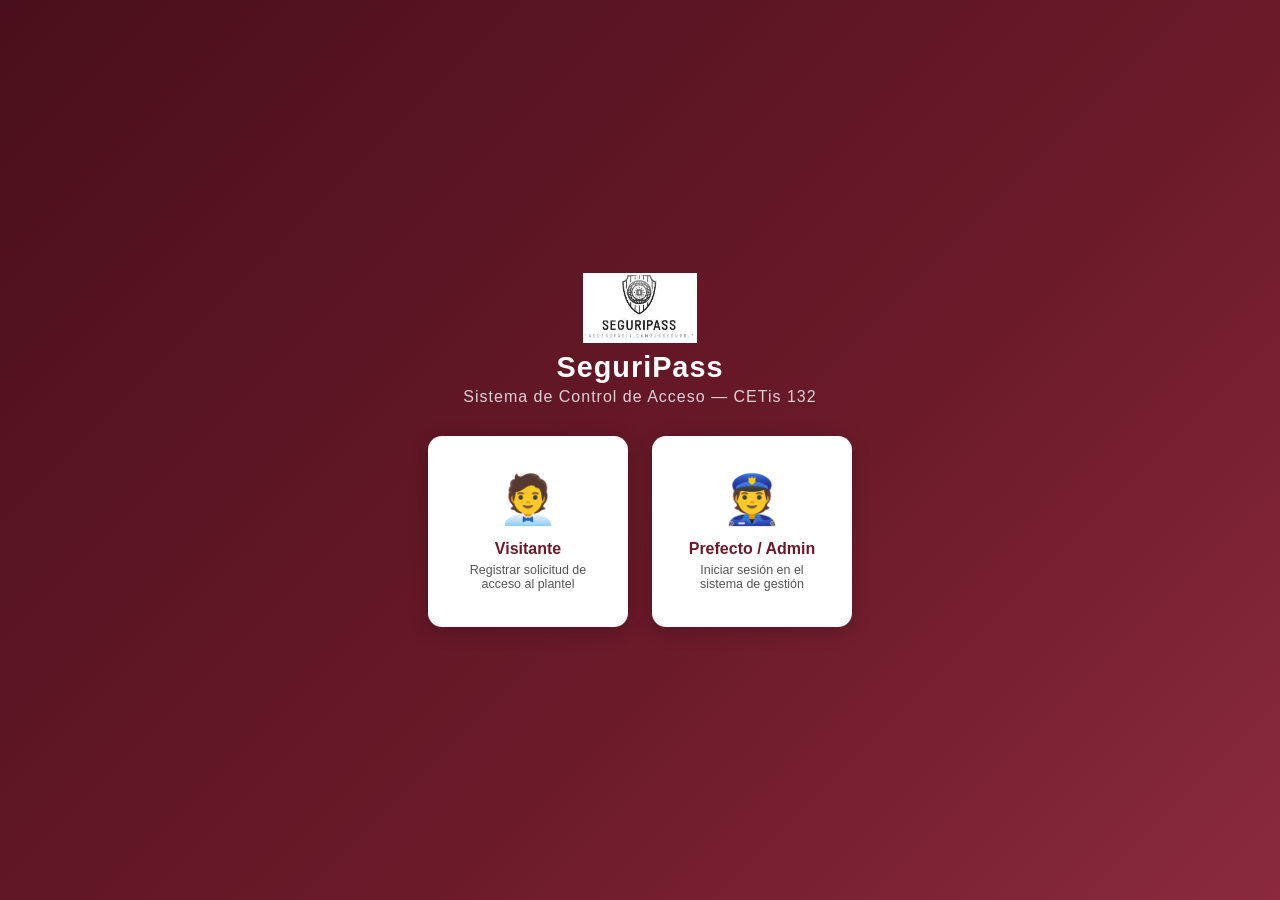
==== seguripass/index.html @ 3da66123 "primer commit" ====
<!DOCTYPE html>
<html lang="es">
<head>
  <meta charset="UTF-8">
  <meta name="viewport" content="width=device-width, initial-scale=1.0">
  <title>SeguriPass - Selección de Rol</title>
  <link rel="stylesheet" href="css/styles.css">
</head>
<body>
  <div class="rol-page">
    <div class="rol-titulo">
      <img src="logo.png" alt="SeguriPass" style="height:70px;margin-bottom:8px;display:block;margin-left:auto;margin-right:auto;">
      SeguriPass
      <span>Sistema de Control de Acceso — CETis 132</span>
    </div>

    <div class="rol-cards">
      <!-- Visitante -->
      <a href="visitante/registro.html" class="rol-card">
        <div class="rol-icon">🧑‍💼</div>
        <div class="rol-nombre">Visitante</div>
        <div class="rol-desc">Registrar solicitud de acceso al plantel</div>
      </a>

      <!-- Prefecto / Admin -->
      <a href="login.html" class="rol-card">
        <div class="rol-icon">👮</div>
        <div class="rol-nombre">Prefecto / Admin</div>
        <div class="rol-desc">Iniciar sesión en el sistema de gestión</div>
      </a>
    </div>
  </div>
</body>
</html>
---- seguripass/css/styles.css ----
/* ===== SEGURIPASS - ESTILOS GLOBALES ===== */
:root {
  --vino: #6B1A2A;
  --vino-oscuro: #4A0F1C;
  --vino-claro: #8B2A3E;
  --vino-hover: #7D1F30;
  --blanco: #FFFFFF;
  --gris-claro: #F5F5F5;
  --gris: #E0E0E0;
  --gris-texto: #555555;
  --negro: #1A1A1A;
  --verde: #2E7D32;
  --rojo: #C62828;
  --amarillo: #F9A825;
  --sombra: 0 4px 16px rgba(107,26,42,0.15);
  --radio: 10px;
}

* {
  margin: 0;
  padding: 0;
  box-sizing: border-box;
}

body {
  font-family: 'Segoe UI', Tahoma, Geneva, Verdana, sans-serif;
  background: var(--gris-claro);
  color: var(--negro);
  min-height: 100vh;
}

/* ===== NAVBAR ===== */
.navbar {
  background: var(--vino-oscuro);
  color: var(--blanco);
  display: flex;
  align-items: center;
  justify-content: space-between;
  padding: 0 28px;
  height: 60px;
  box-shadow: 0 2px 8px rgba(0,0,0,0.3);
  position: sticky;
  top: 0;
  z-index: 100;
}

.navbar-brand {
  display: flex;
  align-items: center;
  gap: 10px;
  font-size: 1.3rem;
  font-weight: 700;
  letter-spacing: 1px;
}

.navbar-brand img {
  height: 36px;
}

.navbar-user {
  display: flex;
  align-items: center;
  gap: 14px;
  font-size: 0.9rem;
}

.navbar-user span {
  opacity: 0.85;
}

.btn-logout {
  background: rgba(255,255,255,0.15);
  border: 1px solid rgba(255,255,255,0.3);
  color: var(--blanco);
  padding: 6px 14px;
  border-radius: 6px;
  cursor: pointer;
  font-size: 0.85rem;
  transition: background 0.2s;
  text-decoration: none;
}

.btn-logout:hover {
  background: rgba(255,255,255,0.25);
}

/* ===== SIDEBAR ===== */
.layout {
  display: flex;
  min-height: calc(100vh - 60px);
}

.sidebar {
  width: 230px;
  background: var(--vino);
  color: var(--blanco);
  padding: 20px 0;
  flex-shrink: 0;
}

.sidebar-menu {
  list-style: none;
}

.sidebar-menu li a {
  display: flex;
  align-items: center;
  gap: 10px;
  padding: 13px 22px;
  color: rgba(255,255,255,0.85);
  text-decoration: none;
  font-size: 0.92rem;
  transition: background 0.2s, color 0.2s;
  border-left: 3px solid transparent;
}

.sidebar-menu li a:hover,
.sidebar-menu li a.active {
  background: var(--vino-oscuro);
  color: var(--blanco);
  border-left-color: #FFD700;
}

.sidebar-menu li a .icon {
  font-size: 1.1rem;
  width: 22px;
  text-align: center;
}

/* ===== CONTENIDO PRINCIPAL ===== */
.main-content {
  flex: 1;
  padding: 28px;
  overflow-y: auto;
}

/* ===== TARJETAS ===== */
.card {
  background: var(--blanco);
  border-radius: var(--radio);
  box-shadow: var(--sombra);
  padding: 24px;
  margin-bottom: 22px;
}

.card-header {
  display: flex;
  align-items: center;
  justify-content: space-between;
  margin-bottom: 18px;
  padding-bottom: 12px;
  border-bottom: 2px solid var(--vino);
}

.card-title {
  font-size: 1.1rem;
  font-weight: 700;
  color: var(--vino);
}

/* ===== FORMULARIOS ===== */
.form-group {
  margin-bottom: 16px;
}

.form-label {
  display: block;
  font-size: 0.88rem;
  font-weight: 600;
  color: var(--gris-texto);
  margin-bottom: 5px;
}

.form-label .required {
  color: var(--rojo);
  margin-left: 2px;
}

.form-control {
  width: 100%;
  padding: 9px 13px;
  border: 1.5px solid var(--gris);
  border-radius: 7px;
  font-size: 0.92rem;
  color: var(--negro);
  background: var(--blanco);
  transition: border-color 0.2s, box-shadow 0.2s;
  outline: none;
}

.form-control:focus {
  border-color: var(--vino);
  box-shadow: 0 0 0 3px rgba(107,26,42,0.12);
}

.form-control.error {
  border-color: var(--rojo);
}

.form-control:disabled {
  background: var(--gris-claro);
  cursor: not-allowed;
}

select.form-control {
  cursor: pointer;
}

.error-msg {
  color: var(--rojo);
  font-size: 0.78rem;
  margin-top: 4px;
  display: none;
}

.error-msg.visible {
  display: block;
}

.form-row {
  display: grid;
  grid-template-columns: 1fr 1fr;
  gap: 16px;
}

.form-row-3 {
  display: grid;
  grid-template-columns: 1fr 1fr 1fr;
  gap: 16px;
}

/* ===== BOTONES ===== */
.btn {
  padding: 9px 20px;
  border-radius: 7px;
  border: none;
  cursor: pointer;
  font-size: 0.9rem;
  font-weight: 600;
  transition: background 0.2s, transform 0.1s;
  display: inline-flex;
  align-items: center;
  gap: 7px;
  text-decoration: none;
}

.btn:active {
  transform: scale(0.97);
}

.btn-primary {
  background: var(--vino);
  color: var(--blanco);
}

.btn-primary:hover {
  background: var(--vino-hover);
}

.btn-secondary {
  background: var(--gris);
  color: var(--negro);
}

.btn-secondary:hover {
  background: #ccc;
}

.btn-success {
  background: var(--verde);
  color: var(--blanco);
}

.btn-success:hover {
  background: #1B5E20;
}

.btn-danger {
  background: var(--rojo);
  color: var(--blanco);
}

.btn-danger:hover {
  background: #8B0000;
}

.btn-warning {
  background: var(--amarillo);
  color: var(--negro);
}

.btn-sm {
  padding: 5px 12px;
  font-size: 0.8rem;
}

.btn-group {
  display: flex;
  gap: 10px;
  flex-wrap: wrap;
  margin-top: 10px;
}

/* ===== TABLA ===== */
.table-wrapper {
  overflow-x: auto;
}

table {
  width: 100%;
  border-collapse: collapse;
  font-size: 0.88rem;
}

thead tr {
  background: var(--vino);
  color: var(--blanco);
}

thead th {
  padding: 11px 14px;
  text-align: left;
  font-weight: 600;
}

tbody tr {
  border-bottom: 1px solid var(--gris);
  transition: background 0.15s;
}

tbody tr:hover {
  background: rgba(107,26,42,0.05);
}

tbody td {
  padding: 10px 14px;
  color: var(--negro);
}

/* ===== BADGES ===== */
.badge {
  display: inline-block;
  padding: 3px 10px;
  border-radius: 20px;
  font-size: 0.75rem;
  font-weight: 600;
}

.badge-pendiente { background: #FFF3E0; color: #E65100; }
.badge-aprobado  { background: #E8F5E9; color: #2E7D32; }
.badge-rechazado { background: #FFEBEE; color: #C62828; }
.badge-dentro    { background: #E3F2FD; color: #1565C0; }

/* ===== ALERTAS ===== */
.alert {
  padding: 12px 16px;
  border-radius: 8px;
  margin-bottom: 16px;
  font-size: 0.9rem;
  display: flex;
  align-items: center;
  gap: 10px;
}

.alert-success { background: #E8F5E9; color: #2E7D32; border-left: 4px solid #2E7D32; }
.alert-error   { background: #FFEBEE; color: #C62828; border-left: 4px solid #C62828; }
.alert-info    { background: #E3F2FD; color: #1565C0; border-left: 4px solid #1565C0; }
.alert-warning { background: #FFF8E1; color: #F57F17; border-left: 4px solid #F57F17; }

/* ===== MODAL ===== */
.modal-overlay {
  display: none;
  position: fixed;
  inset: 0;
  background: rgba(0,0,0,0.5);
  z-index: 200;
  align-items: center;
  justify-content: center;
}

.modal-overlay.open {
  display: flex;
}

.modal {
  background: var(--blanco);
  border-radius: var(--radio);
  padding: 28px;
  width: 90%;
  max-width: 500px;
  box-shadow: 0 8px 32px rgba(0,0,0,0.25);
  animation: fadeIn 0.2s ease;
}

.modal-header {
  display: flex;
  align-items: center;
  justify-content: space-between;
  margin-bottom: 18px;
  padding-bottom: 12px;
  border-bottom: 2px solid var(--vino);
}

.modal-title {
  font-size: 1rem;
  font-weight: 700;
  color: var(--vino);
}

.modal-close {
  background: none;
  border: none;
  font-size: 1.3rem;
  cursor: pointer;
  color: var(--gris-texto);
  line-height: 1;
}

@keyframes fadeIn {
  from { opacity: 0; transform: translateY(-20px); }
  to   { opacity: 1; transform: translateY(0); }
}

/* ===== STATS CARDS ===== */
.stats-grid {
  display: grid;
  grid-template-columns: repeat(auto-fit, minmax(180px, 1fr));
  gap: 16px;
  margin-bottom: 22px;
}

.stat-card {
  background: var(--blanco);
  border-radius: var(--radio);
  padding: 20px;
  box-shadow: var(--sombra);
  display: flex;
  align-items: center;
  gap: 14px;
}

.stat-icon {
  width: 48px;
  height: 48px;
  border-radius: 10px;
  background: var(--vino);
  color: var(--blanco);
  display: flex;
  align-items: center;
  justify-content: center;
  font-size: 1.4rem;
  flex-shrink: 0;
}

.stat-info .stat-num {
  font-size: 1.6rem;
  font-weight: 700;
  color: var(--vino);
  line-height: 1;
}

.stat-info .stat-label {
  font-size: 0.78rem;
  color: var(--gris-texto);
  margin-top: 3px;
}

/* ===== SOLICITUD CARD ===== */
.solicitud-card {
  background: var(--blanco);
  border: 1.5px solid var(--gris);
  border-radius: var(--radio);
  padding: 16px;
  margin-bottom: 12px;
  transition: border-color 0.2s, box-shadow 0.2s;
}

.solicitud-card:hover {
  border-color: var(--vino-claro);
  box-shadow: var(--sombra);
}

.solicitud-card .sol-nombre {
  font-weight: 700;
  font-size: 1rem;
  color: var(--negro);
}

.solicitud-card .sol-detalle {
  font-size: 0.83rem;
  color: var(--gris-texto);
  margin-top: 4px;
}

.solicitud-card .sol-actions {
  display: flex;
  gap: 8px;
  margin-top: 10px;
}

/* ===== ACCESO PERMITIDO / DENEGADO ===== */
.acceso-resultado {
  text-align: center;
  padding: 30px;
}

.acceso-resultado .icono-grande {
  font-size: 4rem;
  margin-bottom: 12px;
}

.acceso-resultado h2 {
  font-size: 1.5rem;
  margin-bottom: 8px;
}

.acceso-permitido h2 { color: var(--verde); }
.acceso-denegado h2  { color: var(--rojo); }

/* ===== PANTALLA LOGIN ===== */
.login-page {
  min-height: 100vh;
  background: linear-gradient(135deg, var(--vino-oscuro) 0%, var(--vino) 60%, var(--vino-claro) 100%);
  display: flex;
  align-items: center;
  justify-content: center;
}

.login-box {
  background: var(--blanco);
  border-radius: 14px;
  padding: 40px 36px;
  width: 100%;
  max-width: 400px;
  box-shadow: 0 8px 40px rgba(0,0,0,0.3);
}

.login-logo {
  text-align: center;
  margin-bottom: 28px;
}

.login-logo h1 {
  font-size: 2rem;
  color: var(--vino);
  font-weight: 800;
  letter-spacing: 2px;
}

.login-logo p {
  font-size: 0.82rem;
  color: var(--gris-texto);
  margin-top: 4px;
}

/* ===== PANTALLA SELECCIÓN ROL ===== */
.rol-page {
  min-height: 100vh;
  background: linear-gradient(135deg, var(--vino-oscuro) 0%, var(--vino) 60%, var(--vino-claro) 100%);
  display: flex;
  align-items: center;
  justify-content: center;
  flex-direction: column;
  gap: 30px;
}

.rol-titulo {
  color: var(--blanco);
  font-size: 1.8rem;
  font-weight: 700;
  text-align: center;
  letter-spacing: 1px;
}

.rol-titulo span {
  display: block;
  font-size: 1rem;
  font-weight: 400;
  opacity: 0.8;
  margin-top: 4px;
}

.rol-cards {
  display: flex;
  gap: 24px;
  flex-wrap: wrap;
  justify-content: center;
}

.rol-card {
  background: var(--blanco);
  border-radius: 14px;
  padding: 36px 32px;
  text-align: center;
  cursor: pointer;
  transition: transform 0.2s, box-shadow 0.2s;
  text-decoration: none;
  color: var(--negro);
  width: 200px;
  box-shadow: 0 4px 20px rgba(0,0,0,0.2);
}

.rol-card:hover {
  transform: translateY(-6px);
  box-shadow: 0 10px 30px rgba(0,0,0,0.3);
}

.rol-card .rol-icon {
  font-size: 3rem;
  margin-bottom: 12px;
}

.rol-card .rol-nombre {
  font-size: 1rem;
  font-weight: 700;
  color: var(--vino);
}

.rol-card .rol-desc {
  font-size: 0.78rem;
  color: var(--gris-texto);
  margin-top: 5px;
}

/* ===== RESPONSIVE ===== */
@media (max-width: 768px) {
  .sidebar { display: none; }
  .form-row, .form-row-3 { grid-template-columns: 1fr; }
  .stats-grid { grid-template-columns: 1fr 1fr; }
  .main-content { padding: 16px; }
}

/* ===== UTILIDADES ===== */
.text-center { text-align: center; }
.mt-10 { margin-top: 10px; }
.mt-20 { margin-top: 20px; }
.mb-10 { margin-bottom: 10px; }
.hidden { display: none !important; }
.w-100 { width: 100%; }
.flex-end { justify-content: flex-end; }

/* ===== NOTIFICACIONES EN BURBUJA ===== */
.notif-btn {
  position: relative;
  background: rgba(255,255,255,0.15);
  border: 1px solid rgba(255,255,255,0.3);
  color: var(--blanco);
  width: 38px;
  height: 38px;
  border-radius: 50%;
  cursor: pointer;
  font-size: 1.1rem;
  display: flex;
  align-items: center;
  justify-content: center;
  transition: background 0.2s;
  flex-shrink: 0;
}

.notif-btn:hover { background: rgba(255,255,255,0.25); }

.notif-badge {
  position: absolute;
  top: -4px;
  right: -4px;
  background: #FF3B30;
  color: #fff;
  font-size: 0.65rem;
  font-weight: 700;
  min-width: 18px;
  height: 18px;
  border-radius: 9px;
  display: flex;
  align-items: center;
  justify-content: center;
  padding: 0 4px;
  border: 2px solid var(--vino-oscuro);
  animation: pulse-badge 1.5s infinite;
}

@keyframes pulse-badge {
  0%, 100% { transform: scale(1); }
  50%       { transform: scale(1.2); }
}

.notif-panel {
  display: none;
  position: absolute;
  top: 54px;
  right: 0;
  width: 320px;
  background: var(--blanco);
  border-radius: 12px;
  box-shadow: 0 8px 32px rgba(0,0,0,0.22);
  z-index: 300;
  overflow: hidden;
}

.notif-panel.open { display: block; }

.notif-panel-header {
  background: var(--vino);
  color: var(--blanco);
  padding: 12px 16px;
  font-weight: 700;
  font-size: 0.9rem;
  display: flex;
  justify-content: space-between;
  align-items: center;
}

.notif-panel-header button {
  background: none;
  border: none;
  color: rgba(255,255,255,0.7);
  cursor: pointer;
  font-size: 0.78rem;
}

.notif-panel-header button:hover { color: #fff; }

.notif-list { max-height: 320px; overflow-y: auto; }

.notif-item {
  padding: 12px 16px;
  border-bottom: 1px solid var(--gris);
  cursor: pointer;
  transition: background 0.15s;
  display: flex;
  gap: 10px;
  align-items: flex-start;
}

.notif-item:hover { background: rgba(107,26,42,0.06); }

.notif-item.leida { opacity: 0.55; }

.notif-item .notif-icon {
  font-size: 1.3rem;
  flex-shrink: 0;
  margin-top: 2px;
}

.notif-item .notif-texto {
  font-size: 0.83rem;
  color: var(--negro);
  line-height: 1.4;
}

.notif-item .notif-tiempo {
  font-size: 0.72rem;
  color: var(--gris-texto);
  margin-top: 3px;
}

.notif-empty {
  padding: 24px;
  text-align: center;
  color: var(--gris-texto);
  font-size: 0.85rem;
}

.notif-wrapper {
  position: relative;
}

/* ===== PANTALLA ACCESO VALIDADO (VISITANTE) ===== */
.acceso-page {
  min-height: 100vh;
  background: linear-gradient(135deg, var(--vino-oscuro) 0%, var(--vino) 60%, var(--vino-claro) 100%);
  display: flex;
  align-items: center;
  justify-content: center;
  padding: 24px;
}

.acceso-card {
  background: var(--blanco);
  border-radius: 18px;
  padding: 40px 36px;
  width: 100%;
  max-width: 420px;
  text-align: center;
  box-shadow: 0 10px 40px rgba(0,0,0,0.3);
}

.acceso-card .icono-acceso {
  font-size: 5rem;
  margin-bottom: 10px;
  display: block;
}

.acceso-card h1 {
  font-size: 1.8rem;
  font-weight: 800;
  margin-bottom: 6px;
}

.acceso-card.permitido h1 { color: var(--verde); }
.acceso-card.denegado  h1 { color: var(--rojo); }
.acceso-card.pendiente h1 { color: var(--amarillo); }

.acceso-card .acceso-nombre {
  font-size: 1.1rem;
  font-weight: 600;
  color: var(--negro);
  margin: 10px 0 4px;
}

.acceso-card .acceso-detalle {
  font-size: 0.88rem;
  color: var(--gris-texto);
  margin-bottom: 4px;
}

.acceso-card .acceso-datetime {
  background: var(--gris-claro);
  border-radius: 10px;
  padding: 12px 16px;
  margin: 18px 0;
  font-size: 0.95rem;
  font-weight: 600;
  color: var(--vino);
}

.acceso-card .acceso-datetime span {
  display: block;
  font-size: 0.78rem;
  font-weight: 400;
  color: var(--gris-texto);
  margin-bottom: 2px;
}
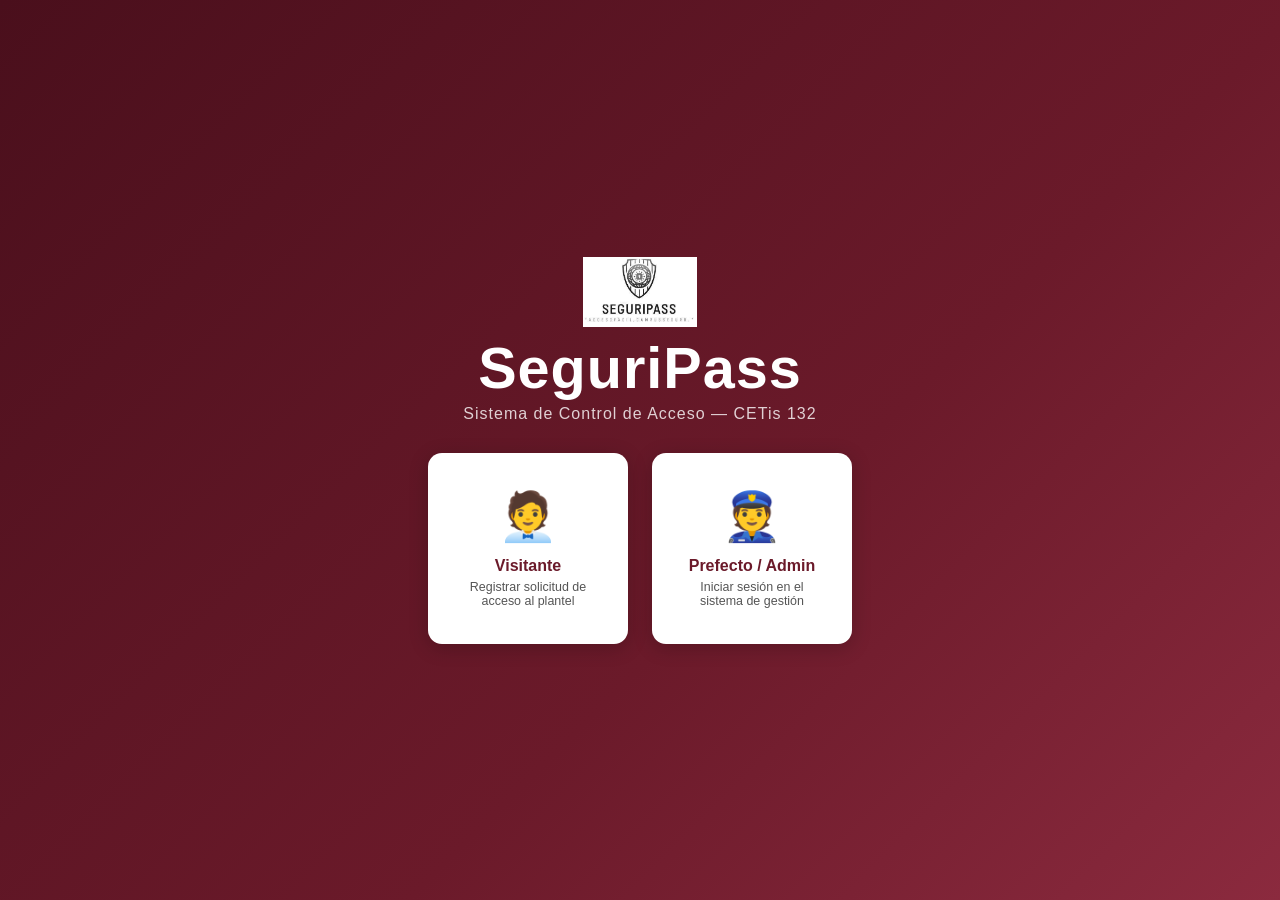
==== commit d24626d5: "Update index.html" ====
--- a/seguripass/index.html
+++ b/seguripass/index.html
@@ -1,34 +1,50 @@
+<!-- 
+  NOMBRE DEL AUTOR: Carlos Ignacio Sarmiento García
+  FECHA DE CREACIÓN: Lunes 6 de abril de 2026
+  DESCRIPCIÓN: Página de selección de rol para el sistema SeguriPass (CETis 132). 
+  Permite a los usuarios elegir entre el registro de visitantes o el acceso administrativo.
+-->
+
 <!DOCTYPE html>
 <html lang="es">
 <head>
-  <meta charset="UTF-8">
-  <meta name="viewport" content="width=device-width, initial-scale=1.0">
-  <title>SeguriPass - Selección de Rol</title>
-  <link rel="stylesheet" href="css/styles.css">
+    <meta charset="UTF-8">
+    <meta name="viewport" content="width=device-width, initial-scale=1.0">
+    <title>SeguriPass - Selección de Rol</title>
+    <!-- Enlace a la hoja de estilos externa para mantener la separación de intereses -->
+    <link rel="stylesheet" href="css/styles.css">
 </head>
 <body>
-  <div class="rol-page">
-    <div class="rol-titulo">
-      <img src="logo.png" alt="SeguriPass" style="height:70px;margin-bottom:8px;display:block;margin-left:auto;margin-right:auto;">
-      SeguriPass
-      <span>Sistema de Control de Acceso — CETis 132</span>
+    <!-- Contenedor principal de la página de selección de roles -->
+    <div class="rol-page">
+        
+        <!-- Bloque de encabezado: Logotipo y títulos del sistema -->
+        <header class="rol-titulo">
+            <img src="logo.png" alt="SeguriPass" style="height:70px; margin-bottom:8px; display:block; margin-left:auto; margin-right:auto;">
+            <h1>SeguriPass</h1>
+            <span>Sistema de Control de Acceso — CETis 132</span>
+        </header>
+
+        <!-- Sección de tarjetas: Contenedor para las opciones de perfil de usuario -->
+        <main class="rol-cards">
+            
+            <!-- Opción: Visitante 
+                 Propósito: Redirigir al formulario de registro de entrada -->
+            <a href="visitante/registro.html" class="rol-card">
+                <div class="rol-icon" aria-hidden="true">🧑‍💼</div>
+                <div class="rol-nombre">Visitante</div>
+                <p class="rol-desc">Registrar solicitud de acceso al plantel</p>
+            </a>
+
+            <!-- Opción: Prefecto / Admin 
+                 Propósito: Redirigir al portal de inicio de sesión administrativo -->
+            <a href="login.html" class="rol-card">
+                <div class="rol-icon" aria-hidden="true">👮</div>
+                <div class="rol-nombre">Prefecto / Admin</div>
+                <p class="rol-desc">Iniciar sesión en el sistema de gestión</p>
+            </a>
+
+        </main>
     </div>
-
-    <div class="rol-cards">
-      <!-- Visitante -->
-      <a href="visitante/registro.html" class="rol-card">
-        <div class="rol-icon">🧑‍💼</div>
-        <div class="rol-nombre">Visitante</div>
-        <div class="rol-desc">Registrar solicitud de acceso al plantel</div>
-      </a>
-
-      <!-- Prefecto / Admin -->
-      <a href="login.html" class="rol-card">
-        <div class="rol-icon">👮</div>
-        <div class="rol-nombre">Prefecto / Admin</div>
-        <div class="rol-desc">Iniciar sesión en el sistema de gestión</div>
-      </a>
-    </div>
-  </div>
 </body>
 </html>
